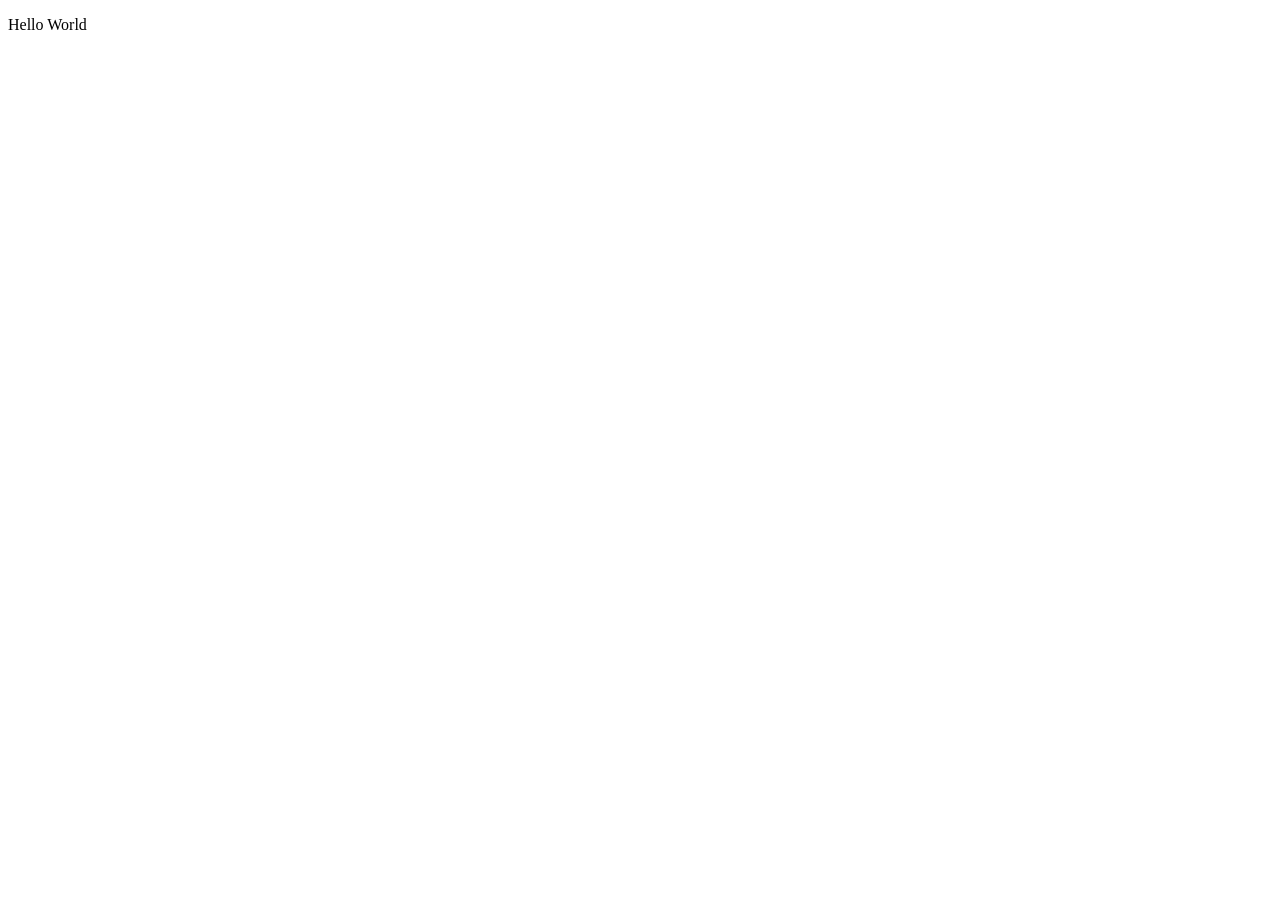
==== index.html @ c956f627 "testing index page" ====
<!DOCTYPE html>
<html lang="en">
<head>
    <meta charset="UTF-8">
    <meta name="viewport" content="width=device-width, initial-scale=1.0">
    <title>Document</title>
</head>
<body>
    <p>Hello World</p>
</body>
</html>
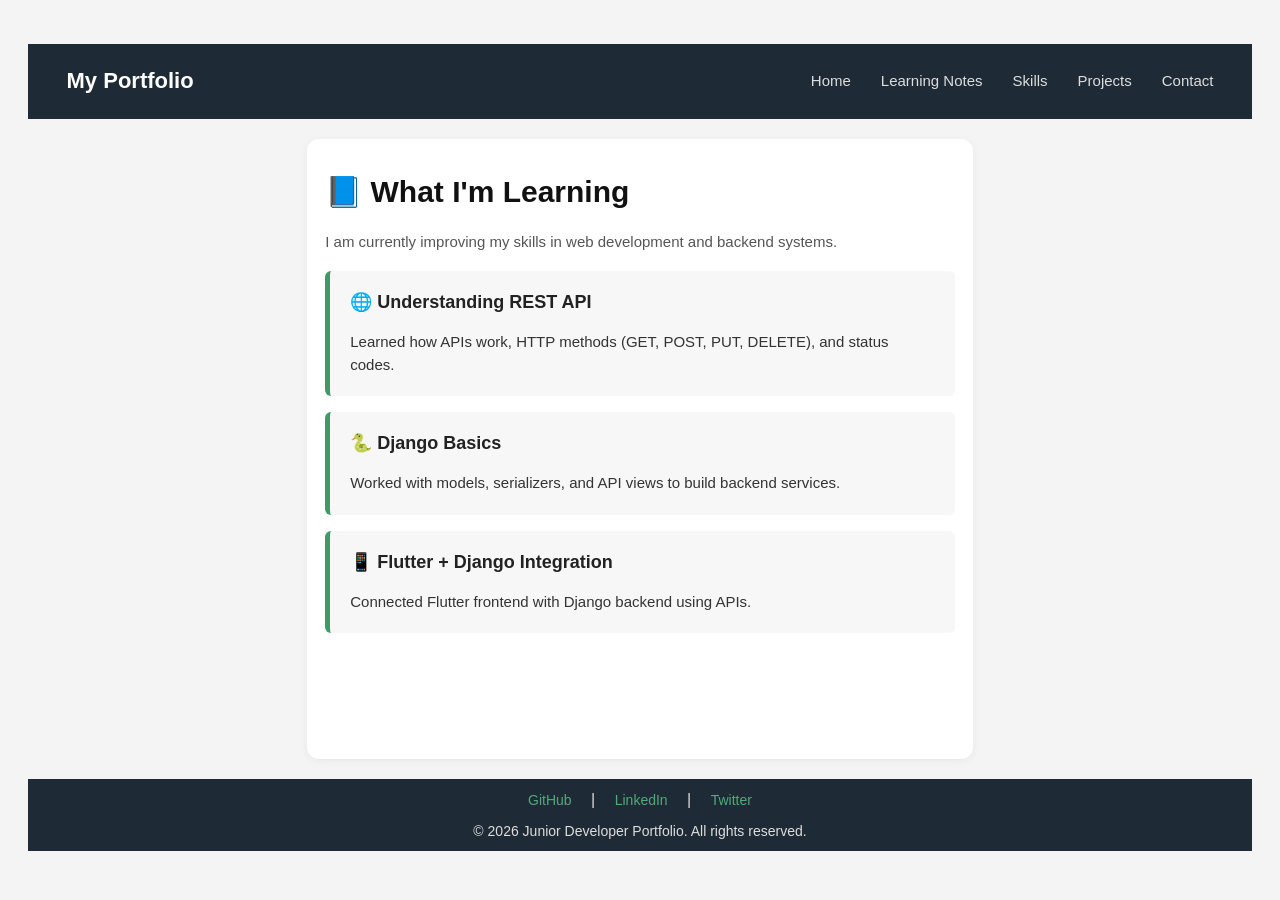
==== commit 6fcf6236: "create branch phyothaw" ====
--- a/index.html
+++ b/index.html
@@ -3,9 +3,74 @@
 <head>
     <meta charset="UTF-8">
     <meta name="viewport" content="width=device-width, initial-scale=1.0">
-    <title>Document</title>
+    <title>My Portfolio</title>
+
+    <link rel="stylesheet" href="style.css">
 </head>
+
 <body>
-    <p>Hello World</p>
+
+    <!-- Navigation Bar -->
+    <nav>
+        <h2>My Portfolio</h2>
+
+        <ul>
+            <li><a href="#home">Home</a></li>
+            <li><a href="#learning">Learning Notes</a></li>
+            <li><a href="#skills">Skills</a></li>
+            <li><a href="#projects">Projects</a></li>
+            <li><a href="#contact">Contact</a></li>
+        </ul>
+    </nav>
+
+    <!-- Main Content -->
+    <main id="learning">
+
+        <h1>📘 What I'm Learning</h1>
+
+        <p class="intro">
+            I am currently improving my skills in web development and backend systems.
+        </p>
+
+        <div class="learning-card">
+            <h3>🌐 Understanding REST API</h3>
+            <p>
+                Learned how APIs work, HTTP methods
+                (GET, POST, PUT, DELETE), and status codes.
+            </p>
+        </div>
+
+        <div class="learning-card">
+            <h3>🐍 Django Basics</h3>
+            <p>
+                Worked with models, serializers, and API views
+                to build backend services.
+            </p>
+        </div>
+
+        <div class="learning-card">
+            <h3>📱 Flutter + Django Integration</h3>
+            <p>
+                Connected Flutter frontend with Django backend using APIs.
+            </p>
+        </div>
+
+    </main>
+
+    <!-- Footer -->
+    <footer id="contact">
+
+        <div class="social-links">
+            <a href="https://github.com/" target="_blank">GitHub</a>
+            |
+            <a href="https://linkedin.com/" target="_blank">LinkedIn</a>
+            |
+            <a href="https://twitter.com/" target="_blank">Twitter</a>
+        </div>
+
+        <p>© 2026 Junior Developer Portfolio. All rights reserved.</p>
+
+    </footer>
+
 </body>
 </html>
--- a/style.css
+++ b/style.css
@@ -0,0 +1,287 @@
+/* Reset */
+* {
+    margin: 0;
+    padding: 0;
+    box-sizing: border-box;
+}
+
+html,
+body {
+    width: 100%;
+    height: 100%;
+    overflow: hidden;
+}
+
+body {
+    font-family: Arial, sans-serif;
+    background-color: #f4f4f4;
+    color: #222;
+
+    display: flex;
+    flex-direction: column;
+    min-height: 0;
+}
+
+/* Navigation Bar */
+nav {
+    flex-shrink: 0;
+    background-color: #1e2a36;
+    color: white;
+
+    height: 75px;
+    margin: 3.4% 2.2% 0;
+    padding: 0 3%;
+
+    display: flex;
+    justify-content: space-between;
+    align-items: center;
+}
+
+nav h2 {
+    font-size: 22px;
+}
+
+nav ul {
+    display: flex;
+    align-items: center;
+    list-style: none;
+    gap: 30px;
+}
+
+nav ul li a {
+    color: #ddd;
+    text-decoration: none;
+    font-size: 15px;
+}
+
+nav ul li a:hover {
+    color: #4caf79;
+}
+
+/* Main Content */
+main {
+    width: 52%;
+    flex: 1;
+    min-height: 0;
+
+    margin: 20px auto;
+    padding: 35px 18px;
+
+    background-color: white;
+    border-radius: 12px;
+    box-shadow: 0 2px 8px rgba(0, 0, 0, 0.05);
+}
+
+main h1 {
+    font-size: 30px;
+    margin-bottom: 22px;
+    color: #111;
+}
+
+main .intro {
+    font-size: 15px;
+    color: #555;
+    line-height: 1.5;
+    margin-bottom: 18px;
+}
+
+/* Learning Cards */
+.learning-card {
+    background-color: #f7f7f7;
+    border-left: 5px solid #3c9b69;
+    border-radius: 6px;
+
+    padding: 20px;
+    margin-bottom: 16px;
+}
+
+.learning-card h3 {
+    font-size: 18px;
+    margin-bottom: 18px;
+}
+
+.learning-card p {
+    font-size: 15px;
+    line-height: 1.5;
+    color: #333;
+}
+
+/* Footer */
+footer {
+    flex-shrink: 0;
+    background-color: #1e2a36;
+    color: #ddd;
+    text-align: center;
+
+    padding: 12px 10px;
+    margin: 0 2.2% 3.8%;
+}
+
+footer .social-links {
+    margin-bottom: 14px;
+}
+
+footer a {
+    color: #54a879;
+    text-decoration: none;
+    margin: 0 15px;
+    font-size: 14px;
+}
+
+footer a:hover {
+    color: white;
+}
+
+footer p {
+    font-size: 14px;
+}
+
+/* Laptop and small screens */
+@media (max-height: 750px) and (min-width: 769px) {
+    nav {
+        height: 60px;
+        margin-top: 2%;
+    }
+
+    main {
+        padding: 22px 18px;
+        margin: 12px auto;
+    }
+
+    main h1 {
+        font-size: 25px;
+        margin-bottom: 14px;
+    }
+
+    main .intro {
+        margin-bottom: 12px;
+    }
+
+    .learning-card {
+        padding: 14px 18px;
+        margin-bottom: 12px;
+    }
+
+    .learning-card h3 {
+        margin-bottom: 10px;
+    }
+
+    footer {
+        margin-bottom: 2%;
+        padding: 10px;
+    }
+
+    footer .social-links {
+        margin-bottom: 10px;
+    }
+}
+
+/* Mobile */
+@media (max-width: 768px) {
+    nav {
+        height: auto;
+        min-height: 65px;
+        margin: 12px 12px 0;
+        padding: 12px;
+
+        flex-direction: column;
+        gap: 12px;
+    }
+
+    nav h2 {
+        font-size: 20px;
+    }
+
+    nav ul {
+        gap: 12px;
+        flex-wrap: wrap;
+        justify-content: center;
+    }
+
+    nav ul li a {
+        font-size: 12px;
+    }
+
+    main {
+        width: auto;
+        margin: 12px;
+        padding: 20px 15px;
+    }
+
+    main h1 {
+        font-size: 23px;
+        margin-bottom: 12px;
+    }
+
+    main .intro {
+        font-size: 13px;
+        margin-bottom: 12px;
+    }
+
+    .learning-card {
+        padding: 13px;
+        margin-bottom: 10px;
+    }
+
+    .learning-card h3 {
+        font-size: 15px;
+        margin-bottom: 10px;
+    }
+
+    .learning-card p {
+        font-size: 12px;
+    }
+
+    footer {
+        margin: 0 12px 12px;
+        padding: 10px 5px;
+    }
+
+    footer a {
+        margin: 0 5px;
+        font-size: 12px;
+    }
+
+    footer p {
+        font-size: 11px;
+    }
+}
+
+/* Short mobile screens */
+@media (max-width: 768px) and (max-height: 700px) {
+    nav {
+        gap: 8px;
+        padding: 8px;
+    }
+
+    main {
+        margin: 8px 12px;
+        padding: 12px;
+    }
+
+    main h1 {
+        font-size: 20px;
+        margin-bottom: 8px;
+    }
+
+    main .intro {
+        margin-bottom: 8px;
+    }
+
+    .learning-card {
+        padding: 9px 12px;
+        margin-bottom: 7px;
+    }
+
+    .learning-card h3 {
+        margin-bottom: 6px;
+    }
+    footer {
+        padding: 7px 5px;
+        margin-bottom: 8px;
+    }
+
+    footer .social-links {
+        margin-bottom: 7px;
+    }
+}
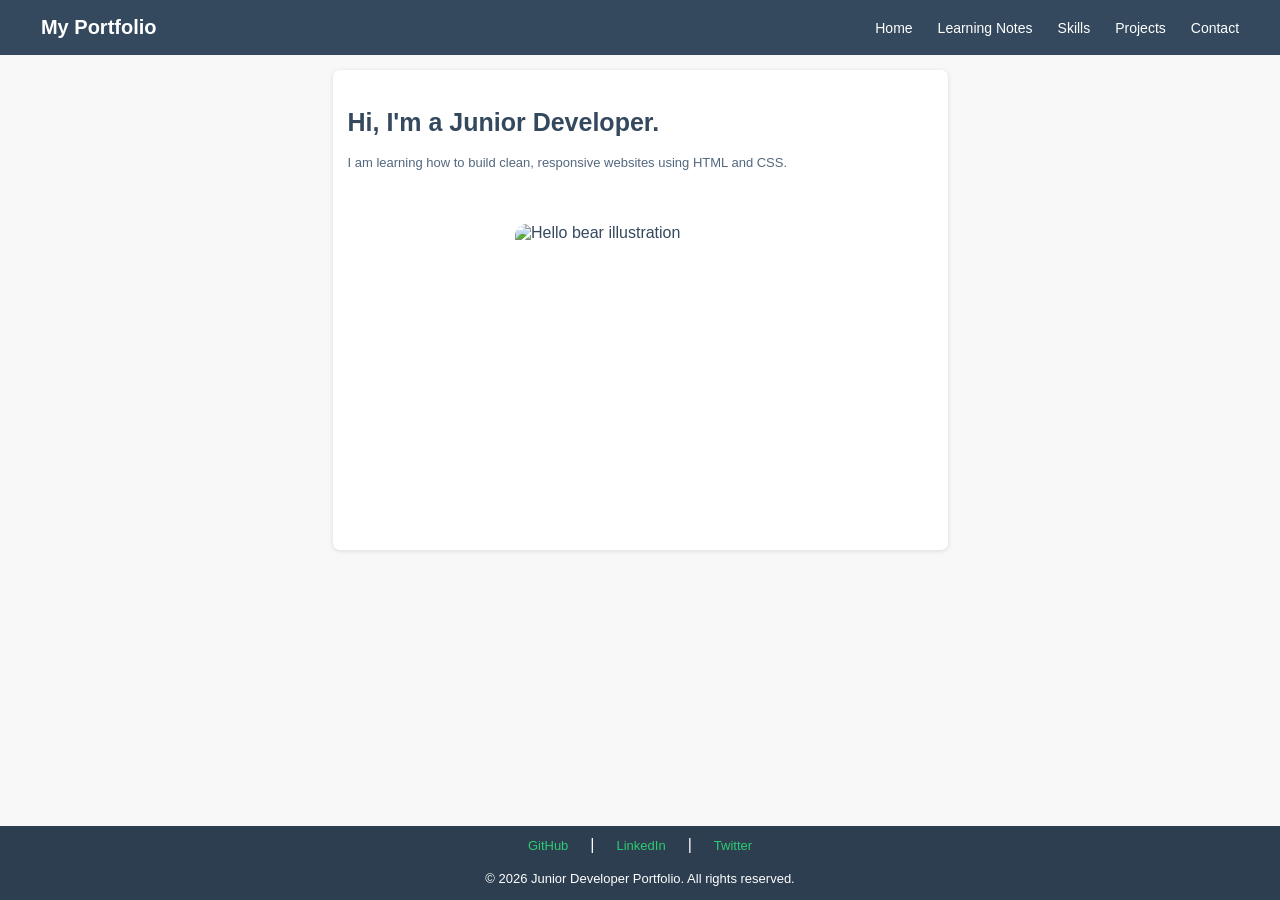
==== commit 1a96da30: "index page complete" ====
--- a/index.html
+++ b/index.html
@@ -1,76 +1,63 @@
+
 <!DOCTYPE html>
 <html lang="en">
 <head>
     <meta charset="UTF-8">
     <meta name="viewport" content="width=device-width, initial-scale=1.0">
     <title>My Portfolio</title>
-
     <link rel="stylesheet" href="style.css">
 </head>
-
 <body>
 
-    <!-- Navigation Bar -->
-    <nav>
-        <h2>My Portfolio</h2>
+    <!-- Single Header -->
+    <header class="header" id="navbar">
+        <a href="#home" class="logo">My Portfolio</a>
 
-        <ul>
-            <li><a href="#home">Home</a></li>
-            <li><a href="#learning">Learning Notes</a></li>
-            <li><a href="#skills">Skills</a></li>
-            <li><a href="#projects">Projects</a></li>
-            <li><a href="#contact">Contact</a></li>
-        </ul>
-    </nav>
+        <nav class="navbar">
+            <a href="index.html">Home</a>
+            <a href="blog.html">Learning Notes</a>
+            <a href="skills.html">Skills</a>
+            <a href="project.html">Projects</a>
+            <a href="contact.html">Contact</a>
+        </nav>
+    </header>
 
     <!-- Main Content -->
-    <main id="learning">
+    <main>
 
-        <h1>📘 What I'm Learning</h1>
+        <!-- Home Section -->
+        <section id="home" class="page home-section">
+            <div class="content-card">
+                <h1>Hi, I'm a Junior Developer.</h1>
+                <p>
+                    I am learning how to build clean, responsive
+                    websites using HTML and CSS.
+                </p>
 
-        <p class="intro">
-            I am currently improving my skills in web development and backend systems.
-        </p>
+                <img
+                    src="images/hello-bear.jpg"
+                    alt="Hello bear illustration"
+                    class="profile-image"
+                >
+            </div>
+        </section>
+    </main>
 
-        <div class="learning-card">
-            <h3>🌐 Understanding REST API</h3>
-            <p>
-                Learned how APIs work, HTTP methods
-                (GET, POST, PUT, DELETE), and status codes.
-            </p>
+    <!-- Single Footer -->
+    <footer class="footer" id="footer">
+        <div class="social-links">
+            <a href="https://github.com/">GitHub</a>
+            <span>|</span>
+            <a href="https://www.linkedin.com/">LinkedIn</a>
+            <span>|</span>
+            <a href="https://twitter.com/">Twitter</a>
         </div>
 
-        <div class="learning-card">
-            <h3>🐍 Django Basics</h3>
-            <p>
-                Worked with models, serializers, and API views
-                to build backend services.
-            </p>
-        </div>
-
-        <div class="learning-card">
-            <h3>📱 Flutter + Django Integration</h3>
-            <p>
-                Connected Flutter frontend with Django backend using APIs.
-            </p>
-        </div>
-
-    </main>
-
-    <!-- Footer -->
-    <footer id="contact">
-
-        <div class="social-links">
-            <a href="https://github.com/" target="_blank">GitHub</a>
-            |
-            <a href="https://linkedin.com/" target="_blank">LinkedIn</a>
-            |
-            <a href="https://twitter.com/" target="_blank">Twitter</a>
-        </div>
-
-        <p>© 2026 Junior Developer Portfolio. All rights reserved.</p>
-
+        <p>
+            &copy; 2026 Junior Developer Portfolio.
+            All rights reserved.
+        </p>
     </footer>
 
 </body>
-</html>+</html>
--- a/style.css
+++ b/style.css
@@ -1,287 +1,193 @@
-/* Reset */
+
+/* General Styles */
 * {
     margin: 0;
     padding: 0;
     box-sizing: border-box;
 }
 
-html,
+/* html {
+    scroll-behavior: smooth;
+    scroll-padding-top: 75px;
+} */
+
 body {
-    width: 100%;
-    height: 100%;
-    overflow: hidden;
+    font-family: Arial, Helvetica, sans-serif;
+    background-color: #f8f8f8;
+    color: #34495e;
+    min-height: 100vh;
+    display: flex;
+    flex-direction: column;
 }
 
-body {
-    font-family: Arial, sans-serif;
-    background-color: #f4f4f4;
-    color: #222;
-
-    display: flex;
-    flex-direction: column;
-    min-height: 0;
-}
-
-/* Navigation Bar */
-nav {
-    flex-shrink: 0;
-    background-color: #1e2a36;
+/* Single Header */
+.header {
+    background-color: #34495e;
     color: white;
-
-    height: 75px;
-    margin: 3.4% 2.2% 0;
-    padding: 0 3%;
-
+    min-height: 55px;
+    padding: 15px 3.2%;
     display: flex;
     justify-content: space-between;
     align-items: center;
+    gap: 20px;
 }
 
-nav h2 {
-    font-size: 22px;
+.logo {
+    color: white;
+    font-size: 20px;
+    font-weight: bold;
+    text-decoration: none;
+    white-space: nowrap;
 }
 
-nav ul {
+.navbar {
     display: flex;
     align-items: center;
-    list-style: none;
-    gap: 30px;
+    gap: 25px;
 }
 
-nav ul li a {
-    color: #ddd;
+.navbar a {
+    color: white;
     text-decoration: none;
-    font-size: 15px;
+    font-size: 14px;
+    transition: color 0.3s;
 }
 
-nav ul li a:hover {
-    color: #4caf79;
+.navbar a:hover {
+    color: #2ecc71;
 }
 
 /* Main Content */
 main {
-    width: 52%;
     flex: 1;
-    min-height: 0;
-
-    margin: 20px auto;
-    padding: 35px 18px;
-
-    background-color: white;
-    border-radius: 12px;
-    box-shadow: 0 2px 8px rgba(0, 0, 0, 0.05);
 }
 
-main h1 {
-    font-size: 30px;
-    margin-bottom: 22px;
-    color: #111;
+.page {
+    min-height: 100vh;
+    padding: 15px 20px;
+    display: flex;
+    justify-content: center;
+    align-items: center;
+    scroll-margin-top: 55px;
 }
 
-main .intro {
-    font-size: 15px;
-    color: #555;
-    line-height: 1.5;
-    margin-bottom: 18px;
+/* Home Section */
+.home-section {
+    min-height: 510px;
 }
 
-/* Learning Cards */
-.learning-card {
-    background-color: #f7f7f7;
-    border-left: 5px solid #3c9b69;
-    border-radius: 6px;
-
-    padding: 20px;
-    margin-bottom: 16px;
+/* White Content Card */
+.content-card {
+    background-color: white;
+    width: 100%;
+    max-width: 615px;
+    min-height: 480px;
+    padding: 38px 15px;
+    border-radius: 7px;
+    box-shadow: 0 1px 5px rgba(0, 0, 0, 0.12);
 }
 
-.learning-card h3 {
-    font-size: 18px;
-    margin-bottom: 18px;
+.content-card h1 {
+    font-size: 25px;
+    margin-bottom: 14px;
+    color: #34495e;
 }
 
-.learning-card p {
-    font-size: 15px;
-    line-height: 1.5;
-    color: #333;
+.content-card > p {
+    font-size: 13px;
+    line-height: 1.8;
+    margin-bottom: 20px;
+    color: #53677e;
 }
 
-/* Footer */
-footer {
-    flex-shrink: 0;
-    background-color: #1e2a36;
-    color: #ddd;
-    text-align: center;
-
-    padding: 12px 10px;
-    margin: 0 2.2% 3.8%;
+/* Home Image */
+.profile-image {
+    display: block;
+    width: 250px;
+    height: 270px;
+    object-fit: cover;
+    border-radius: 12px;
+    margin: 50px auto 0;
 }
 
-footer .social-links {
-    margin-bottom: 14px;
+/* Single Footer */
+.footer {
+    background-color: #2c3e50;
+    color: white;
+    text-align: center;
+    padding: 10px 15px;
 }
 
-footer a {
-    color: #54a879;
-    text-decoration: none;
-    margin: 0 15px;
-    font-size: 14px;
+.social-links {
+    display: flex;
+    justify-content: center;
+    align-items: center;
+    gap: 22px;
+    margin-bottom: 15px;
 }
 
-footer a:hover {
+.social-links a {
+    color: #2ecc71;
+    text-decoration: none;
+    font-size: 13px;
+}
+
+.social-links a:hover {
     color: white;
 }
 
-footer p {
-    font-size: 14px;
+.social-links span {
+    color: white;
 }
 
-/* Laptop and small screens */
-@media (max-height: 750px) and (min-width: 769px) {
-    nav {
-        height: 60px;
-        margin-top: 2%;
+.footer p {
+    font-size: 13px;
+    line-height: 1.6;
+}
+
+/* Responsive Design */
+@media (max-width: 700px) {
+    .header {
+        flex-direction: column;
+        gap: 15px;
+        padding: 16px 12px;
     }
 
-    main {
-        padding: 22px 18px;
-        margin: 12px auto;
+    .navbar {
+        justify-content: center;
+        flex-wrap: wrap;
+        gap: 15px;
     }
 
-    main h1 {
-        font-size: 25px;
-        margin-bottom: 14px;
+    .navbar a {
+        font-size: 13px;
     }
 
-    main .intro {
-        margin-bottom: 12px;
+    .page {
+        padding: 20px 12px;
+        min-height: 85vh;
     }
 
-    .learning-card {
-        padding: 14px 18px;
-        margin-bottom: 12px;
+    .home-section {
+        min-height: 500px;
     }
 
-    .learning-card h3 {
-        margin-bottom: 10px;
+    .content-card {
+        min-height: 430px;
+        padding: 28px 18px;
     }
 
-    footer {
-        margin-bottom: 2%;
-        padding: 10px;
+    .content-card h1 {
+        font-size: 22px;
     }
 
-    footer .social-links {
-        margin-bottom: 10px;
+    .profile-image {
+        width: 200px;
+        height: 200px;
+        margin-top: 40px;
+    }
+
+    .social-links {
+        gap: 14px;
     }
 }
-
-/* Mobile */
-@media (max-width: 768px) {
-    nav {
-        height: auto;
-        min-height: 65px;
-        margin: 12px 12px 0;
-        padding: 12px;
-
-        flex-direction: column;
-        gap: 12px;
-    }
-
-    nav h2 {
-        font-size: 20px;
-    }
-
-    nav ul {
-        gap: 12px;
-        flex-wrap: wrap;
-        justify-content: center;
-    }
-
-    nav ul li a {
-        font-size: 12px;
-    }
-
-    main {
-        width: auto;
-        margin: 12px;
-        padding: 20px 15px;
-    }
-
-    main h1 {
-        font-size: 23px;
-        margin-bottom: 12px;
-    }
-
-    main .intro {
-        font-size: 13px;
-        margin-bottom: 12px;
-    }
-
-    .learning-card {
-        padding: 13px;
-        margin-bottom: 10px;
-    }
-
-    .learning-card h3 {
-        font-size: 15px;
-        margin-bottom: 10px;
-    }
-
-    .learning-card p {
-        font-size: 12px;
-    }
-
-    footer {
-        margin: 0 12px 12px;
-        padding: 10px 5px;
-    }
-
-    footer a {
-        margin: 0 5px;
-        font-size: 12px;
-    }
-
-    footer p {
-        font-size: 11px;
-    }
-}
-
-/* Short mobile screens */
-@media (max-width: 768px) and (max-height: 700px) {
-    nav {
-        gap: 8px;
-        padding: 8px;
-    }
-
-    main {
-        margin: 8px 12px;
-        padding: 12px;
-    }
-
-    main h1 {
-        font-size: 20px;
-        margin-bottom: 8px;
-    }
-
-    main .intro {
-        margin-bottom: 8px;
-    }
-
-    .learning-card {
-        padding: 9px 12px;
-        margin-bottom: 7px;
-    }
-
-    .learning-card h3 {
-        margin-bottom: 6px;
-    }
-    footer {
-        padding: 7px 5px;
-        margin-bottom: 8px;
-    }
-
-    footer .social-links {
-        margin-bottom: 7px;
-    }
-}
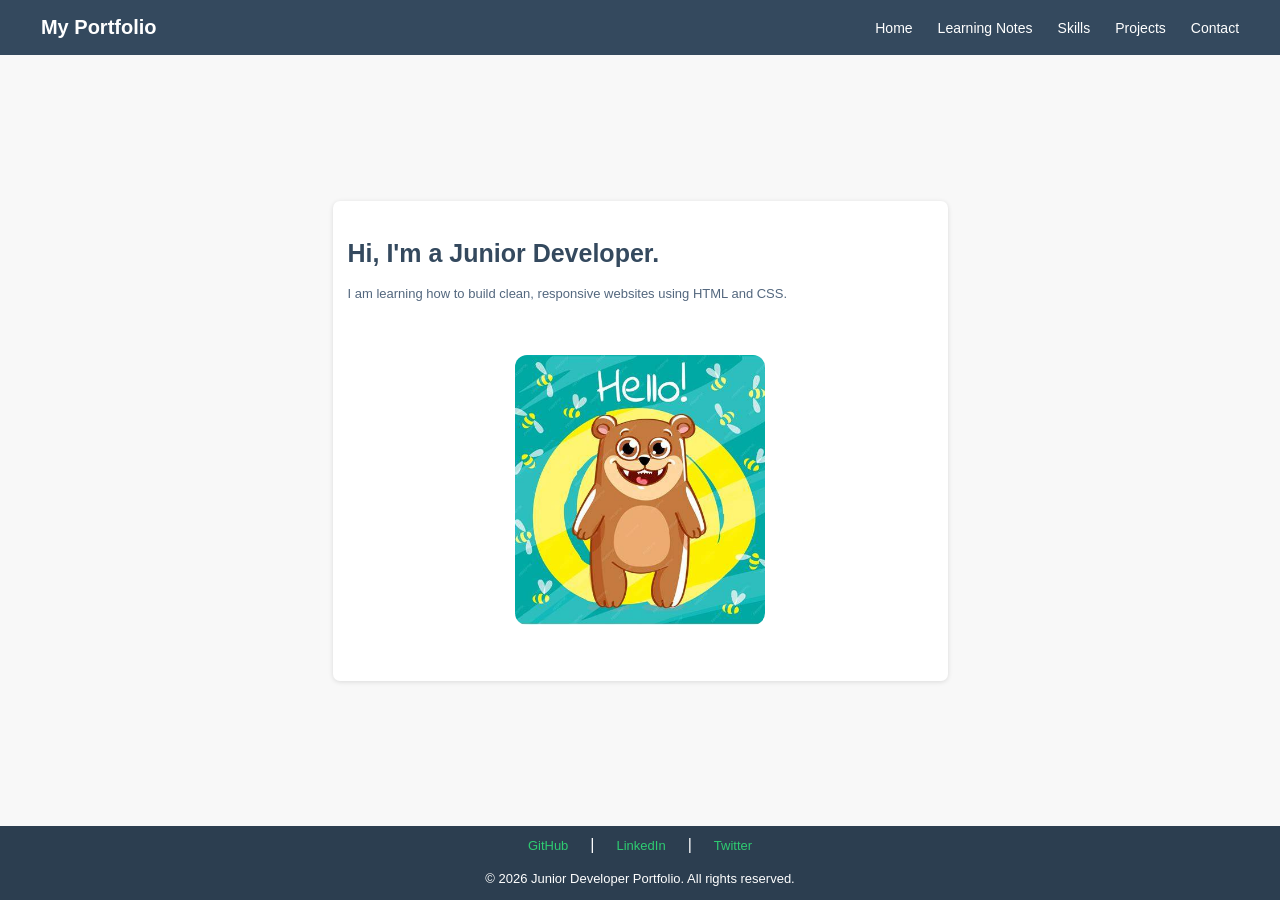
==== commit 95214d16: "index page complete" ====
--- a/index.html
+++ b/index.html
@@ -35,7 +35,7 @@
                 </p>
 
                 <img
-                    src="images/hello-bear.jpg"
+                    src="images/hello-bear.jfif"
                     alt="Hello bear illustration"
                     class="profile-image"
                 >
--- a/style.css
+++ b/style.css
@@ -1,15 +1,10 @@
-
+/*index*/
 /* General Styles */
 * {
     margin: 0;
     padding: 0;
     box-sizing: border-box;
 }
-
-/* html {
-    scroll-behavior: smooth;
-    scroll-padding-top: 75px;
-} */
 
 body {
     font-family: Arial, Helvetica, sans-serif;
@@ -60,20 +55,23 @@
 /* Main Content */
 main {
     flex: 1;
+    display: flex;
+    flex-direction: column;
 }
 
+/* Home Section */
 .page {
-    min-height: 100vh;
+    flex: 1;
+    min-height: 0;
     padding: 15px 20px;
     display: flex;
     justify-content: center;
     align-items: center;
-    scroll-margin-top: 55px;
 }
 
-/* Home Section */
 .home-section {
-    min-height: 510px;
+    flex: 1;
+    min-height: 0;
 }
 
 /* White Content Card */
@@ -164,12 +162,13 @@
     }
 
     .page {
+        flex: 1;
+        min-height: 0;
         padding: 20px 12px;
-        min-height: 85vh;
     }
 
     .home-section {
-        min-height: 500px;
+        min-height: 0;
     }
 
     .content-card {
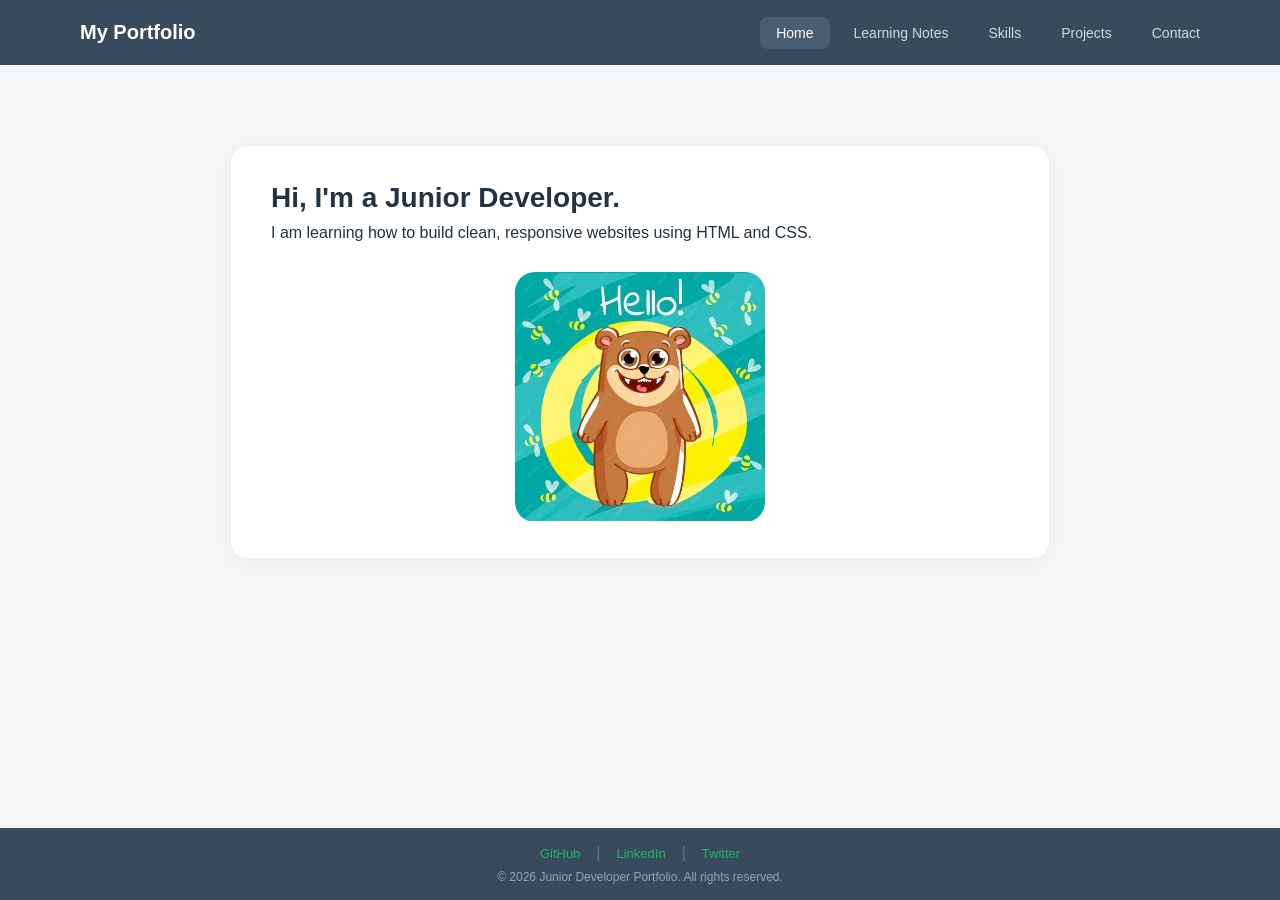
==== commit cf4671cc: "fix final style.css error" ====
--- a/index.html
+++ b/index.html
@@ -1,63 +1,57 @@
+<!doctype html>
+<html lang="en">
+  <head>
+    <meta charset="UTF-8" />
+    <meta name="viewport" content="width=device-width, initial-scale=1.0" />
+    <title>My Portfolio</title>
+    <link rel="stylesheet" href="style.css" />
+  </head>
+  <body>
+    <!-- Single Header -->
+    <!-- Navigation Bar -->
+    <header class="navbar">
+      <a href="index.html" class="logo">My Portfolio</a>
 
-<!DOCTYPE html>
-<html lang="en">
-<head>
-    <meta charset="UTF-8">
-    <meta name="viewport" content="width=device-width, initial-scale=1.0">
-    <title>My Portfolio</title>
-    <link rel="stylesheet" href="style.css">
-</head>
-<body>
-
-    <!-- Single Header -->
-    <header class="header" id="navbar">
-        <a href="#home" class="logo">My Portfolio</a>
-
-        <nav class="navbar">
-            <a href="index.html">Home</a>
-            <a href="blog.html">Learning Notes</a>
-            <a href="skills.html">Skills</a>
-            <a href="project.html">Projects</a>
-            <a href="contact.html">Contact</a>
-        </nav>
+      <nav class="nav-links">
+        <a href="index.html" class="active">Home</a>
+        <a href="blog.html">Learning Notes</a>
+        <a href="skills.html">Skills</a>
+        <a href="project.html">Projects</a>
+        <a href="contact.html">Contact</a>
+      </nav>
     </header>
 
     <!-- Main Content -->
     <main>
+      <!-- Home Section -->
+      <section id="home" class="page home-section">
+        <div class="content-card">
+          <h1>Hi, I'm a Junior Developer.</h1>
+          <p>
+            I am learning how to build clean, responsive websites using HTML and
+            CSS.
+          </p>
 
-        <!-- Home Section -->
-        <section id="home" class="page home-section">
-            <div class="content-card">
-                <h1>Hi, I'm a Junior Developer.</h1>
-                <p>
-                    I am learning how to build clean, responsive
-                    websites using HTML and CSS.
-                </p>
-
-                <img
-                    src="images/hello-bear.jfif"
-                    alt="Hello bear illustration"
-                    class="profile-image"
-                >
-            </div>
-        </section>
+          <img
+            src="images/hello-bear.jfif"
+            alt="Hello bear illustration"
+            class="profile-image"
+          />
+        </div>
+      </section>
     </main>
 
     <!-- Single Footer -->
     <footer class="footer" id="footer">
-        <div class="social-links">
-            <a href="https://github.com/">GitHub</a>
-            <span>|</span>
-            <a href="https://www.linkedin.com/">LinkedIn</a>
-            <span>|</span>
-            <a href="https://twitter.com/">Twitter</a>
-        </div>
+      <div class="social-links">
+        <a href="https://github.com/">GitHub</a>
+        <span>|</span>
+        <a href="https://www.linkedin.com/">LinkedIn</a>
+        <span>|</span>
+        <a href="https://twitter.com/">Twitter</a>
+      </div>
 
-        <p>
-            &copy; 2026 Junior Developer Portfolio.
-            All rights reserved.
-        </p>
+      <p>&copy; 2026 Junior Developer Portfolio. All rights reserved.</p>
     </footer>
-
-</body>
+  </body>
 </html>
--- a/style.css
+++ b/style.css
@@ -1,192 +1,414 @@
-/*index*/
-/* General Styles */
+/* ==========================================
+   1. RESET & VARIABLES
+   ========================================== */
+:root {
+  --bg-color: #f4f5f7;
+  --card-bg: #ffffff;
+  --inner-card-bg: #f7f9fa;
+  --header-bg: #374b5c;
+  --footer-bg: #374b5c;
+
+  --primary-accent: #20b362;
+  --accent-light: #e1f5e9;
+  --active-nav-bg: #495e70;
+
+  --text-dark: #233342;
+  --text-muted: #6b7c93;
+  --text-light: #ffffff;
+  --link-green: #20b362;
+
+  --font-family:
+    -apple-system, BlinkMacSystemFont, "Segoe UI", Roboto, Helvetica, Arial,
+    sans-serif;
+  --max-width: 820px;
+  --border-radius-lg: 16px;
+  --border-radius-sm: 8px;
+  --shadow: 0 4px 20px rgba(0, 0, 0, 0.04);
+}
+
 * {
-    margin: 0;
-    padding: 0;
-    box-sizing: border-box;
-}
-
+  margin: 0;
+  padding: 0;
+  box-sizing: border-box;
+}
+
+html,
 body {
-    font-family: Arial, Helvetica, sans-serif;
-    background-color: #f8f8f8;
-    color: #34495e;
-    min-height: 100vh;
-    display: flex;
+  width: 100%;
+  min-height: 100vh;
+}
+
+body {
+  font-family: var(--font-family);
+  background-color: var(--bg-color);
+  color: var(--text-dark);
+  display: flex;
+  flex-direction: column;
+}
+
+/* ==========================================
+   2. UNIFIED NAVBAR (Consistent Across All Pages)
+   ========================================== */
+.navbar {
+  background-color: var(--header-bg);
+  color: var(--text-light);
+  height: 65px;
+  padding: 0 5%;
+  display: flex;
+  justify-content: space-between;
+  align-items: center;
+  width: 100%;
+}
+
+.navbar .logo {
+  font-size: 20px;
+  font-weight: 700;
+  color: var(--text-light);
+  text-decoration: none;
+  white-space: nowrap;
+}
+
+.navbar.nav-links,
+.nav-links {
+  display: flex;
+  align-items: center;
+  list-style: none;
+  gap: 8px;
+}
+
+.navbar a,
+.nav-links a {
+  color: #d1d8e0;
+  text-decoration: none;
+  font-size: 14px;
+  padding: 8px 16px;
+  border-radius: var(--border-radius-sm);
+  transition:
+    background-color 0.2s ease,
+    color 0.2s ease;
+}
+
+.navbar a:hover,
+.navbar a.active,
+.nav-links a:hover,
+.nav-links a.active {
+  background-color: var(--active-nav-bg);
+  color: var(--text-light);
+}
+
+/* ==========================================
+   3. MAIN CONTAINER
+   ========================================== */
+main {
+  flex: 1;
+  width: 100%;
+  max-width: var(--max-width);
+  margin: 40px auto;
+  padding: 36px 40px;
+  background-color: var(--card-bg);
+  border-radius: var(--border-radius-lg);
+  box-shadow: var(--shadow);
+  border: 1px solid #eaeef2;
+  display: flex;
+  flex-direction: column;
+}
+
+/* Home page layout override */
+body:has(.home-section) main {
+  background-color: transparent;
+  box-shadow: none;
+  border: none;
+  padding: 40px 20px;
+  max-width: none;
+}
+
+.subtitle {
+  color: var(--primary-accent);
+  font-size: 12px;
+  font-weight: 800;
+  letter-spacing: 1.5px;
+  text-transform: uppercase;
+  margin-bottom: 8px;
+}
+
+h1 {
+  font-size: 28px;
+  font-weight: 700;
+  color: var(--text-dark);
+  margin-bottom: 10px;
+}
+
+h2 {
+  font-size: 18px;
+  font-weight: 700;
+  color: var(--text-dark);
+  margin: 24px 0 14px 0;
+}
+
+h3 {
+  font-size: 18px;
+  font-weight: 700;
+  color: var(--text-dark);
+  margin: 20px 0 12px 0;
+}
+
+.intro {
+  color: var(--text-muted);
+  font-size: 14px;
+  line-height: 1.6;
+  margin-bottom: 24px;
+}
+
+/* ==========================================
+   4. HOME PAGE (index.html)
+   ========================================== */
+.home-section {
+  width: 100%;
+  max-width: var(--max-width);
+  margin: 0 auto;
+}
+
+.content-card {
+  width: 100%;
+  background-color: var(--card-bg);
+  border-radius: var(--border-radius-lg);
+  padding: 36px 40px;
+  box-shadow: var(--shadow);
+  border: 1px solid #eaeef2;
+}
+
+.profile-image {
+  display: block;
+  width: 250px;
+  height: 250px;
+  object-fit: cover;
+  border-radius: 20px;
+  margin: 30px auto 0;
+}
+
+/* ==========================================
+   5. CARDS (Learning, Projects, & About)
+   ========================================== */
+.learning-card,
+.project-card,
+.about-card {
+  background-color: var(--inner-card-bg);
+  border: 1px solid #e2e8f0;
+  border-left: 4px solid var(--primary-accent);
+  border-radius: var(--border-radius-sm);
+  padding: 18px 20px;
+  margin-bottom: 16px;
+}
+
+.learning-card h3,
+.project-card h3 {
+  font-size: 16px;
+  margin-top: 0;
+  margin-bottom: 8px;
+  color: var(--text-dark);
+}
+
+.learning-card p,
+.project-card p,
+.about-card p {
+  font-size: 13px;
+  color: var(--text-muted);
+  line-height: 1.6;
+  margin-bottom: 4px;
+}
+
+.project-card p strong {
+  color: var(--text-dark);
+}
+
+/* ==========================================
+   6. SKILLS PAGE (skills.html)
+   ========================================== */
+.skills-grid {
+  display: grid;
+  grid-template-columns: repeat(4, 1fr);
+  gap: 12px;
+  margin-bottom: 24px;
+}
+
+.skill-card {
+  background-color: var(--inner-card-bg);
+  border: 1px solid #e2e8f0;
+  border-left: 4px solid var(--primary-accent);
+  border-radius: var(--border-radius-sm);
+  padding: 16px 14px;
+  display: flex;
+  flex-direction: column;
+}
+
+.skill-icon {
+  font-size: 20px;
+  margin-bottom: 10px;
+}
+
+.skill-card h3 {
+  font-size: 14px;
+  line-height: 1.3;
+  margin: 0 0 8px 0;
+}
+
+.skill-card p {
+  font-size: 12px;
+  color: var(--text-muted);
+  line-height: 1.5;
+  margin-bottom: 12px;
+  flex-grow: 1;
+}
+
+.tags {
+  display: flex;
+  flex-wrap: wrap;
+  gap: 4px;
+}
+
+.tag {
+  background-color: var(--accent-light);
+  color: #15803d;
+  font-size: 10px;
+  font-weight: 600;
+  padding: 3px 8px;
+  border-radius: 12px;
+}
+
+/* ==========================================
+   7. CONTACT PAGE (contact.html)
+   ========================================== */
+.contact-container {
+  width: 100%;
+}
+
+.contact-cards {
+  display: grid;
+  grid-template-columns: repeat(3, 1fr);
+  gap: 16px;
+  margin-bottom: 24px;
+}
+
+.contact-card {
+  background-color: var(--inner-card-bg);
+  border: 1px solid #e2e8f0;
+  border-left: 4px solid var(--primary-accent);
+  border-radius: var(--border-radius-sm);
+  padding: 18px 16px;
+}
+
+.contact-card .emoji {
+  font-size: 22px;
+  margin-bottom: 10px;
+}
+
+.contact-card h4 {
+  font-size: 15px;
+  color: var(--text-dark);
+  margin-bottom: 6px;
+}
+
+.contact-card p {
+  font-size: 12px;
+  color: var(--text-muted);
+  line-height: 1.5;
+  margin-bottom: 14px;
+}
+
+.contact-card a {
+  color: var(--link-green);
+  font-weight: 700;
+  text-decoration: none;
+  font-size: 13px;
+}
+
+.contact-card a:hover {
+  text-decoration: underline;
+}
+
+.about-title {
+  font-size: 18px;
+  font-weight: 700;
+  color: var(--text-dark);
+  margin-bottom: 12px;
+}
+
+/* ==========================================
+   8. FOOTER
+   ========================================== */
+footer,
+.footer {
+  background-color: var(--footer-bg);
+  color: var(--text-light);
+  text-align: center;
+  padding: 16px 10px;
+  width: 100%;
+  margin-top: auto;
+}
+
+.social-links {
+  display: flex;
+  justify-content: center;
+  align-items: center;
+  gap: 16px;
+  margin-bottom: 8px;
+}
+
+.social-links a {
+  color: var(--link-green);
+  text-decoration: none;
+  font-size: 13px;
+  font-weight: 500;
+}
+
+.social-links a:hover {
+  text-decoration: underline;
+}
+
+.social-links span {
+  color: #64748b;
+}
+
+footer p,
+.footer p {
+  font-size: 12px;
+  color: #94a3b8;
+}
+
+/* ==========================================
+   9. RESPONSIVE BREAKPOINTS
+   ========================================== */
+@media (max-width: 820px) {
+  .skills-grid {
+    grid-template-columns: repeat(2, 1fr);
+  }
+
+  .contact-cards {
+    grid-template-columns: 1fr;
+  }
+}
+
+@media (max-width: 600px) {
+  .navbar {
+    height: auto;
+    padding: 14px 20px;
     flex-direction: column;
-}
-
-/* Single Header */
-.header {
-    background-color: #34495e;
-    color: white;
-    min-height: 55px;
-    padding: 15px 3.2%;
-    display: flex;
-    justify-content: space-between;
-    align-items: center;
-    gap: 20px;
-}
-
-.logo {
-    color: white;
-    font-size: 20px;
-    font-weight: bold;
-    text-decoration: none;
-    white-space: nowrap;
-}
-
-.navbar {
-    display: flex;
-    align-items: center;
-    gap: 25px;
-}
-
-.navbar a {
-    color: white;
-    text-decoration: none;
-    font-size: 14px;
-    transition: color 0.3s;
-}
-
-.navbar a:hover {
-    color: #2ecc71;
-}
-
-/* Main Content */
-main {
-    flex: 1;
-    display: flex;
-    flex-direction: column;
-}
-
-/* Home Section */
-.page {
-    flex: 1;
-    min-height: 0;
-    padding: 15px 20px;
-    display: flex;
+    gap: 12px;
+  }
+
+  .navbar .nav-links,
+  .nav-links {
+    gap: 4px;
+    flex-wrap: wrap;
     justify-content: center;
-    align-items: center;
-}
-
-.home-section {
-    flex: 1;
-    min-height: 0;
-}
-
-/* White Content Card */
-.content-card {
-    background-color: white;
-    width: 100%;
-    max-width: 615px;
-    min-height: 480px;
-    padding: 38px 15px;
-    border-radius: 7px;
-    box-shadow: 0 1px 5px rgba(0, 0, 0, 0.12);
-}
-
-.content-card h1 {
-    font-size: 25px;
-    margin-bottom: 14px;
-    color: #34495e;
-}
-
-.content-card > p {
-    font-size: 13px;
-    line-height: 1.8;
-    margin-bottom: 20px;
-    color: #53677e;
-}
-
-/* Home Image */
-.profile-image {
-    display: block;
-    width: 250px;
-    height: 270px;
-    object-fit: cover;
-    border-radius: 12px;
-    margin: 50px auto 0;
-}
-
-/* Single Footer */
-.footer {
-    background-color: #2c3e50;
-    color: white;
-    text-align: center;
-    padding: 10px 15px;
-}
-
-.social-links {
-    display: flex;
-    justify-content: center;
-    align-items: center;
-    gap: 22px;
-    margin-bottom: 15px;
-}
-
-.social-links a {
-    color: #2ecc71;
-    text-decoration: none;
-    font-size: 13px;
-}
-
-.social-links a:hover {
-    color: white;
-}
-
-.social-links span {
-    color: white;
-}
-
-.footer p {
-    font-size: 13px;
-    line-height: 1.6;
-}
-
-/* Responsive Design */
-@media (max-width: 700px) {
-    .header {
-        flex-direction: column;
-        gap: 15px;
-        padding: 16px 12px;
-    }
-
-    .navbar {
-        justify-content: center;
-        flex-wrap: wrap;
-        gap: 15px;
-    }
-
-    .navbar a {
-        font-size: 13px;
-    }
-
-    .page {
-        flex: 1;
-        min-height: 0;
-        padding: 20px 12px;
-    }
-
-    .home-section {
-        min-height: 0;
-    }
-
-    .content-card {
-        min-height: 430px;
-        padding: 28px 18px;
-    }
-
-    .content-card h1 {
-        font-size: 22px;
-    }
-
-    .profile-image {
-        width: 200px;
-        height: 200px;
-        margin-top: 40px;
-    }
-
-    .social-links {
-        gap: 14px;
-    }
-}
+  }
+
+  main {
+    margin: 20px 12px;
+    padding: 24px 18px;
+  }
+
+  .skills-grid {
+    grid-template-columns: 1fr;
+  }
+}
